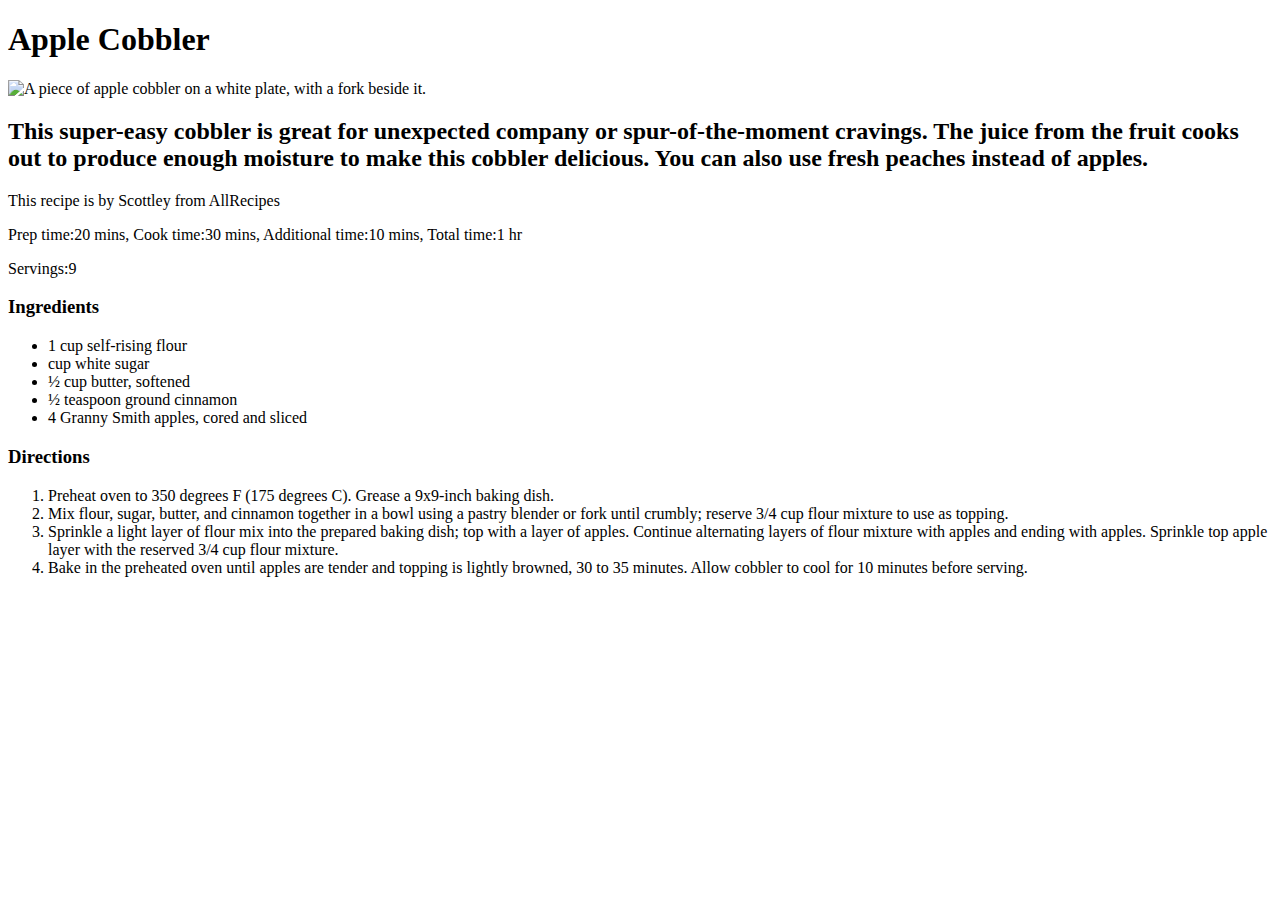
==== recipes/apple-cobbler.html @ 06db2060 "Create webpage." ====
<!DOCTYPE html>
<html lang="en">
<head>
    <meta charset="UTF-8">
    <title>Apple Cobbler</title>
</head>
<body>
    <h1>Apple Cobbler</h1>
    <img src="images/applecobbler.webp" alt="A piece of apple cobbler on a white plate, with a fork beside it.">
    <h2>This super-easy cobbler is great for unexpected company or spur-of-the-moment cravings.
        The juice from the fruit cooks out to produce enough moisture to make this cobbler delicious.
        You can also use fresh peaches instead of apples.</h2>
    <p>This recipe is by Scottley from AllRecipes</p>  
    <p>Prep time:20 mins, Cook time:30 mins, Additional time:10 mins, Total time:1 hr</p>
    <p>Servings:9</p>  
    <h3>Ingredients</h3>
    <ul>
        <li>1 cup self-rising flour</li>
        <li> cup white sugar</li>
        <li>½ cup butter, softened</li>
        <li>½ teaspoon ground cinnamon</li>
        <li>4 Granny Smith apples, cored and sliced</li>
    </ul>
    <h3>Directions</h3>
    <ol>
        <li>Preheat oven to 350 degrees F (175 degrees C). Grease a 9x9-inch baking dish.</li>
        <li>Mix flour, sugar, butter, and cinnamon together in a bowl using a pastry blender or fork until crumbly;
            reserve 3/4 cup flour mixture to use as topping.</li>
        <li>Sprinkle a light layer of flour mix into the prepared baking dish; top with a layer of apples. 
            Continue alternating layers of flour mixture with apples and ending with apples.
            Sprinkle top apple layer with the reserved 3/4 cup flour mixture.</li>
            <li>Bake in the preheated oven until apples are tender and topping is lightly browned, 30 to 35 minutes.
                Allow cobbler to cool for 10 minutes before serving.</li>
    </ol>
</body>
</html>
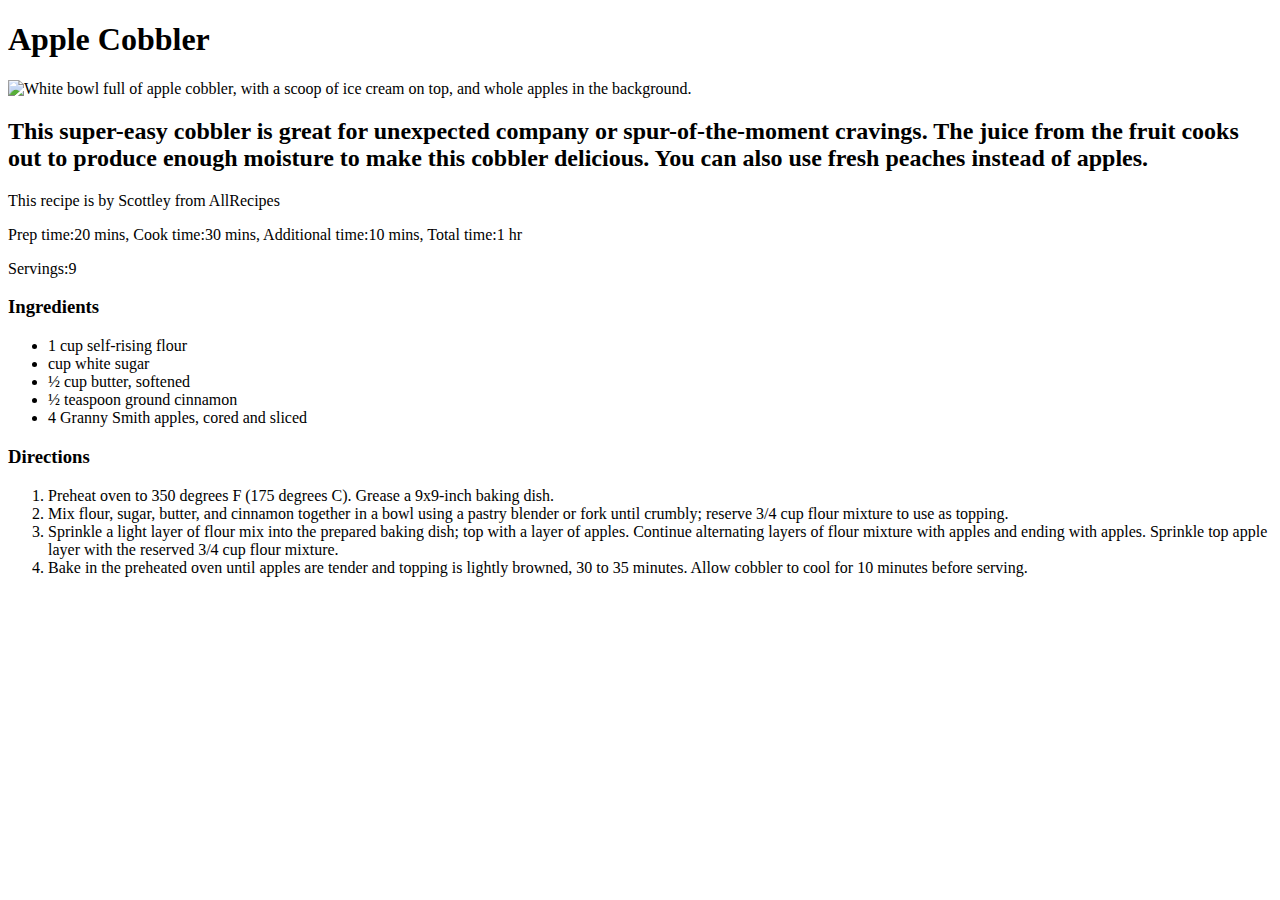
==== commit afa3e890: "Change .webp image to .jpg image." ====
--- a/recipes/apple-cobbler.html
+++ b/recipes/apple-cobbler.html
@@ -6,7 +6,7 @@
 </head>
 <body>
     <h1>Apple Cobbler</h1>
-    <img src="images/applecobbler.webp" alt="A piece of apple cobbler on a white plate, with a fork beside it.">
+    <img src="images/applecobbler.jpg" alt="White bowl full of apple cobbler, with a scoop of ice cream on top, and whole apples in the background.">
     <h2>This super-easy cobbler is great for unexpected company or spur-of-the-moment cravings.
         The juice from the fruit cooks out to produce enough moisture to make this cobbler delicious.
         You can also use fresh peaches instead of apples.</h2>
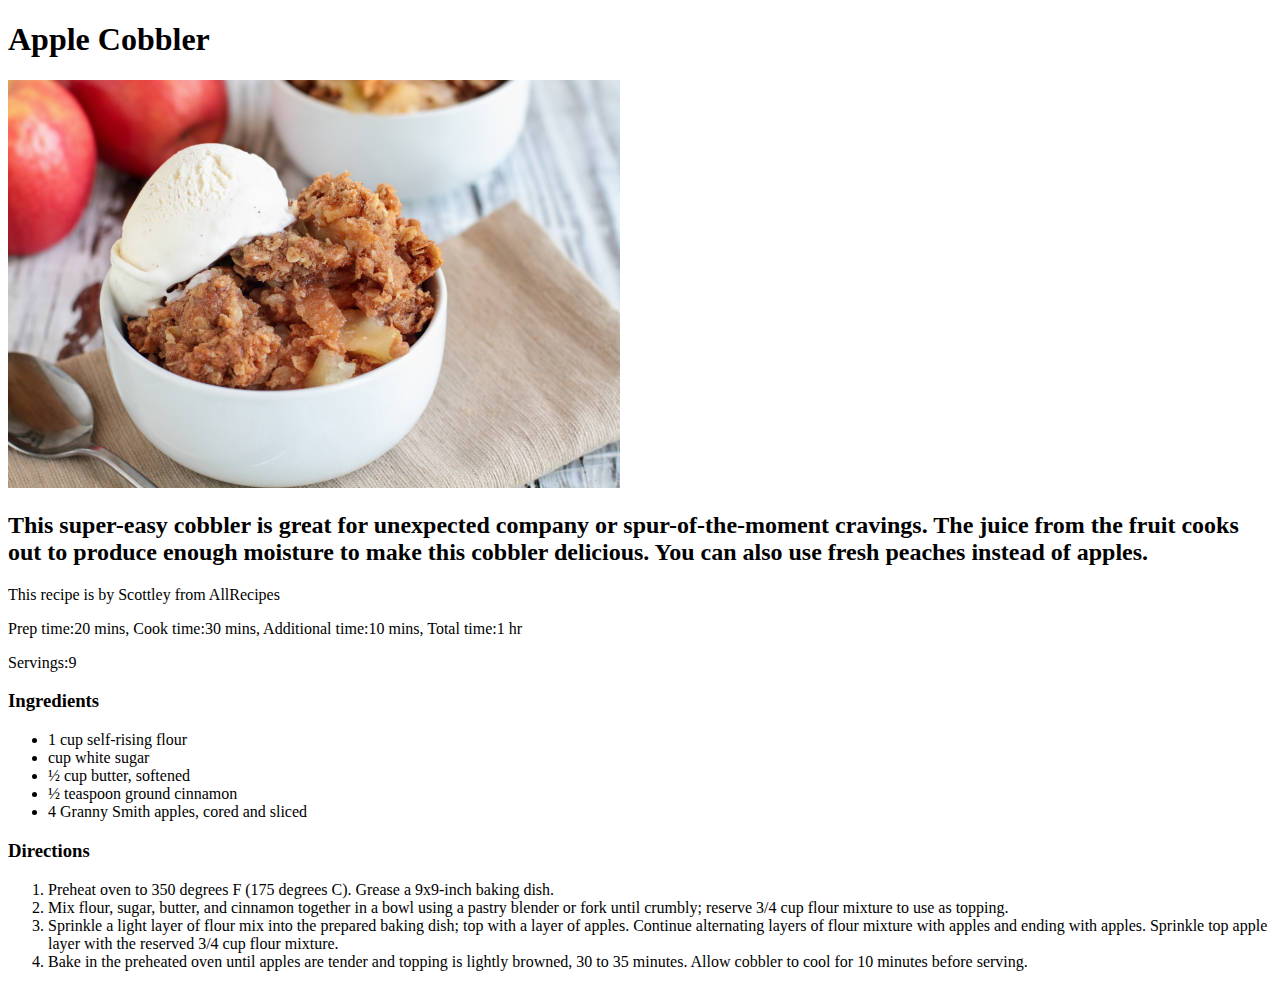
==== commit 2c4b6877: "Add link for a .css file." ====
--- a/recipes/apple-cobbler.html
+++ b/recipes/apple-cobbler.html
@@ -2,6 +2,7 @@
 <html lang="en">
 <head>
     <meta charset="UTF-8">
+    <link rel="stylesheet" href="acstyles.css">
     <title>Apple Cobbler</title>
 </head>
 <body>
